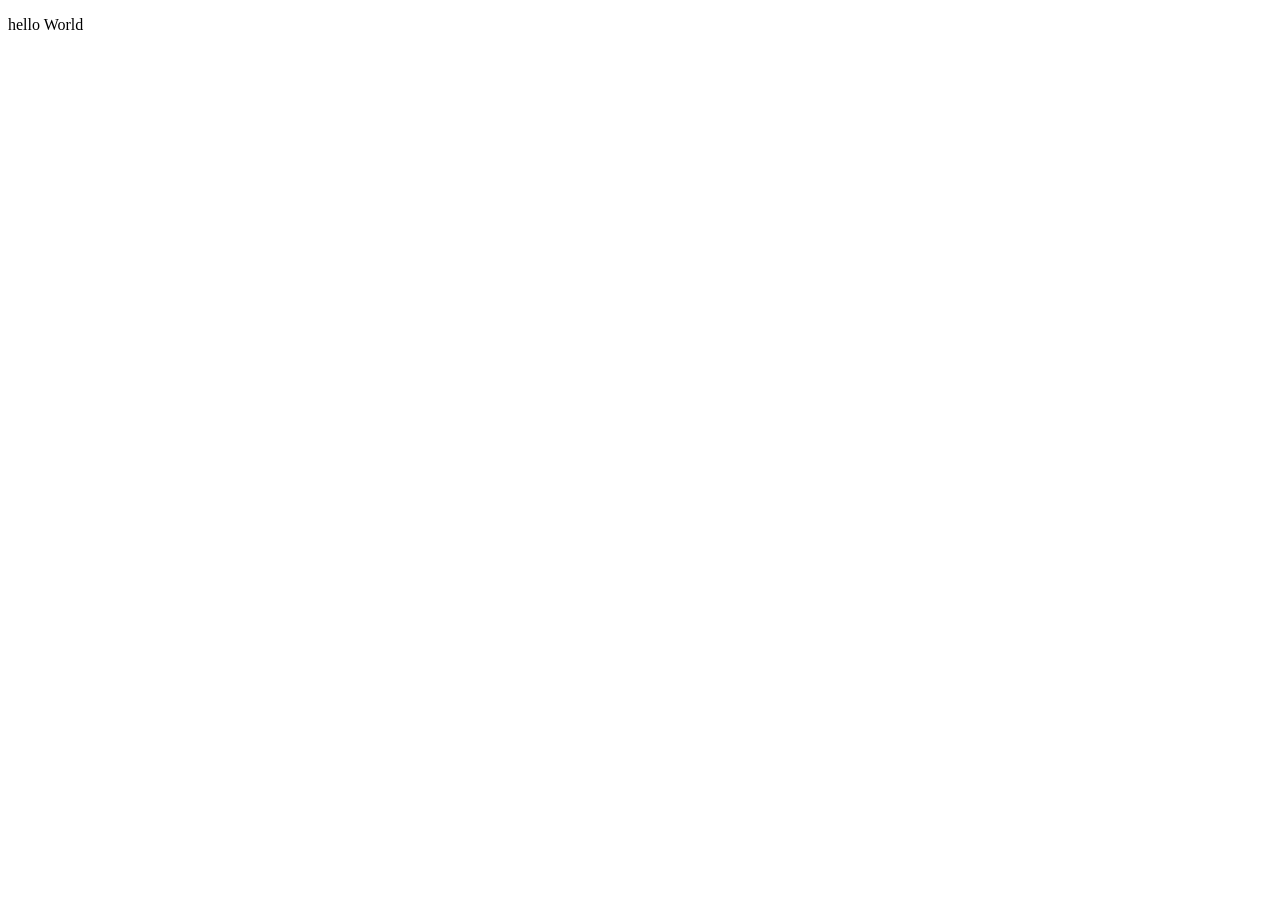
==== public/index.html @ f1180ebc "move index to public" ====
<!DOCTYPE html>
<html lang="en">
<head>
    <meta charset="UTF-8">
    <meta http-equiv="X-UA-Compatible" content="IE=edge">
    <meta name="viewport" content="width=device-width, initial-scale=1.0">
    <title>Foodies</title>
</head>
<body>
    <p>hello World</p>
</body>
</html>
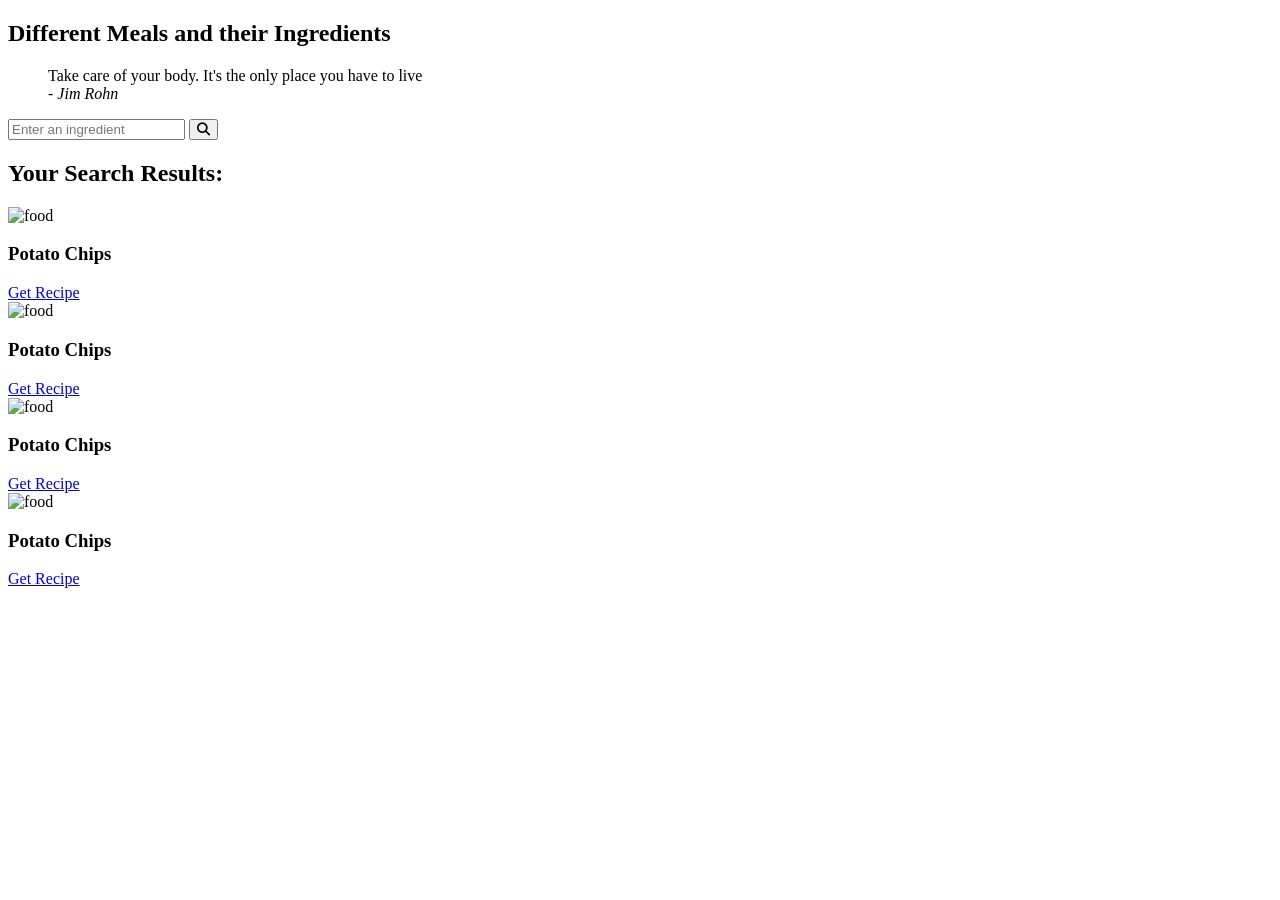
==== commit 6141c907: "created different class and ID in html file." ====
--- a/public/index.html
+++ b/public/index.html
@@ -1,12 +1,88 @@
 <!DOCTYPE html>
 <html lang="en">
-<head>
-    <meta charset="UTF-8">
-    <meta http-equiv="X-UA-Compatible" content="IE=edge">
-    <meta name="viewport" content="width=device-width, initial-scale=1.0">
-    <title>Foodies</title>
-</head>
-<body>
-    <p>hello World</p>
-</body>
-</html>+  <head>
+    <meta charset="UTF-8" />
+    <meta http-equiv="X-UA-Compatible" content="IE=edge" />
+    <meta name="viewport" content="width=device-width, initial-scale=1.0" />
+    <title>Different Meals and their Ingredients</title>
+    <link
+      rel="stylesheet"
+      href="https://cdnjs.cloudflare.com/ajax/libs/font-awesome/6.1.1/css/all.min.css"
+      integrity="sha512-KfkfwYDsLkIlwQp6LFnl8zNdLGxu9YAA1QvwINks4PhcElQSvqcyVLLD9aMhXd13uQjoXtEKNosOWaZqXgel0g=="
+      crossorigin="anonymous"
+      referrerpolicy="no-referrer"
+    />
+    <link rel="stylesheet" href="style.css" />
+  </head>
+
+  <body>
+    <div class=" container">
+        <div class="meal-wrapper">
+            <div class="meal-search">
+                <h2 class="title">Different Meals and their Ingredients</h2>
+                <blockquote>Take care of your body. It's the only place you have to live<br>
+                    <cite>- Jim Rohn</cite>
+                </blockquote>
+                <div class="meal-search-box">
+                    <input type = "text" class="search-control"
+                    placeholder="Enter an ingredient" id = "search-input">
+                    <button type = "submit" class= "search-btn btn" id = "search-btn">
+                        <i class= "fas fa-search"></i>
+                    </button>
+                </div>
+            </div>
+
+            <div class="meal-result">
+                <h2 class="title">Your Search Results:</h2>
+                <div id = "meal">
+                    <!--meal item-->
+                    <div class="meal-item">
+                        <div class="meal-img">
+                            <img src="food.jpg" alt = "food">                    
+                        </div>
+                        <div class="meal name">
+                            <h3>Potato Chips</h3>
+                            <a href="#" class="recipe-btn">Get Recipe</a>
+                        </div>
+                    </div>
+                    <!--end of meal-->
+                    <!--meal item-->
+                    <div class="meal-item">
+                        <div class="meal-img">
+                            <img src="food.jpg" alt = "food">                    
+                        </div>
+                        <div class="meal name">
+                            <h3>Potato Chips</h3>
+                            <a href="#" class="recipe-btn">Get Recipe</a>
+                        </div>
+                    </div>
+                    <!--end of meal-->
+                    <!--meal item-->
+                    <div class="meal-item">
+                        <div class="meal-img">
+                            <img src="food.jpg" alt = "food">                    
+                        </div>
+                        <div class="meal name">
+                            <h3>Potato Chips</h3>
+                            <a href="#" class="recipe-btn">Get Recipe</a>
+                        </div>
+                    </div>
+                    <!--end of meal-->
+                    <!--meal item-->
+                    <div class="meal-item">
+                        <div class="meal-img">
+                            <img src="food.jpg" alt = "food">                    
+                        </div>
+                        <div class="meal name">
+                            <h3>Potato Chips</h3>
+                            <a href="#" class="recipe-btn">Get Recipe</a>
+                        </div>
+                    </div>
+                    <!--end of meal-->
+                </div>
+            </div>
+        </div>
+    </div>
+    <script src="script.js"></script>
+  </body>
+</html>
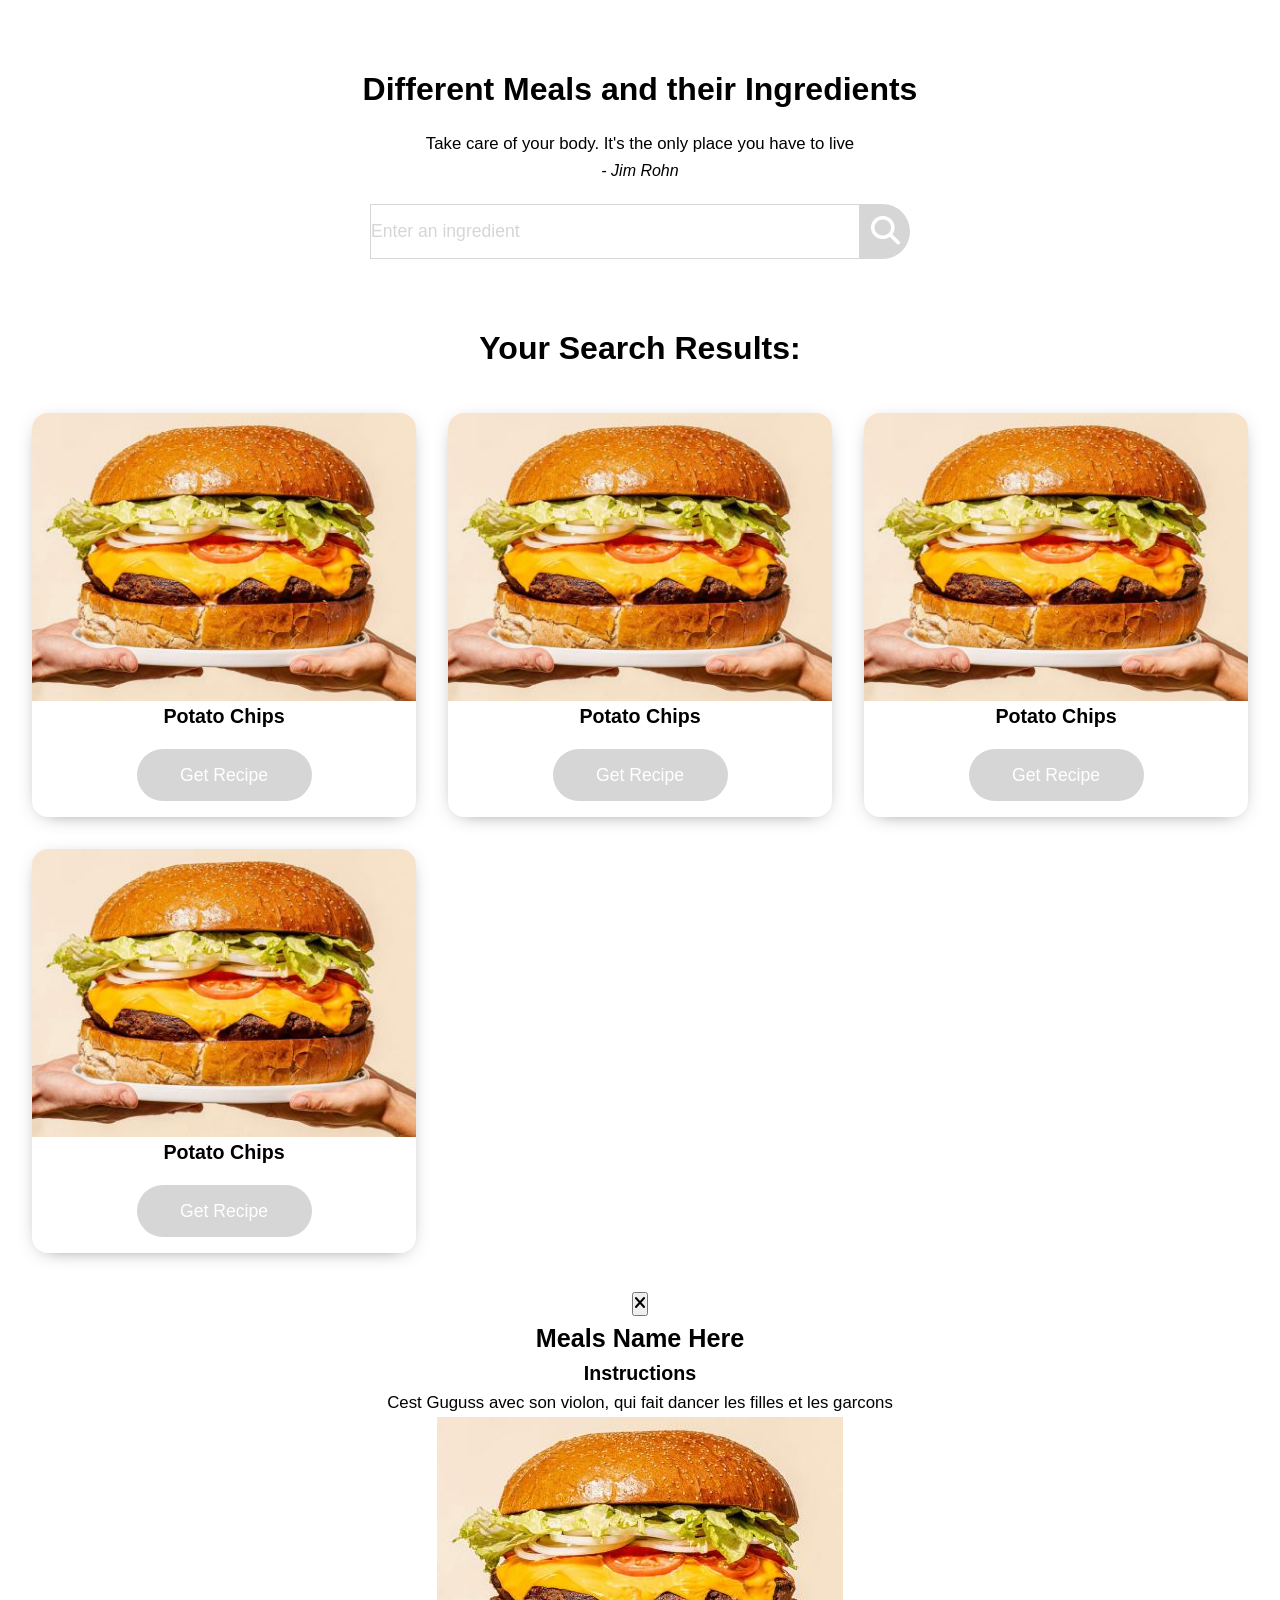
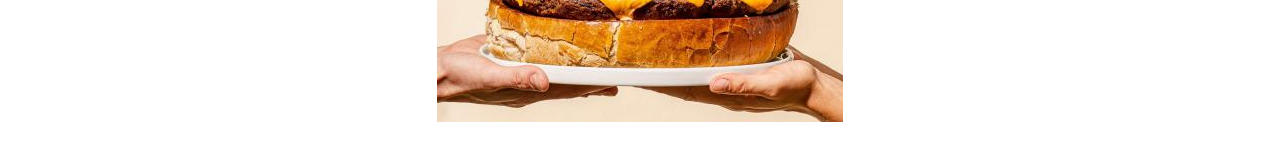
==== commit 2e281fdf: "created section to add instructions of meals" ====
--- a/public/index.html
+++ b/public/index.html
@@ -81,6 +81,24 @@
                     <!--end of meal-->
                 </div>
             </div>
+        <div class="meal-details">
+            <!--recipe close btn-->
+            <button type = "button" class="btn recipe-close-btn" id="recipe-close-btn">
+                <i class ="fas fa-times"></i>
+            </button>
+            <!--meal content-->
+            <div class="meal-details-content">
+                <h2 class="recipe-title"> Meals Name Here</h2>
+                <p class="recipe-category> Category Name"></p>
+                <div class="recipe-instruct">
+                    <h3>Instructions</h3>
+                    <p> Cest Guguss avec son violon, qui fait dancer les filles et les garcons</p>
+                </div>
+                <div class="recipe-meal-img">
+                    <img src="food.jpg" alt="">
+                </div>
+            </div>
+        </div>    
         </div>
     </div>
     <script src="script.js"></script>
--- a/public/style.css
+++ b/public/style.css
@@ -0,0 +1,184 @@
+@import url('https://fonts.googleapis.com/css2?family=Signika+Negative:wght@300;500;700&display=swap');
+
+*{
+    padding: 0;
+    margin: 0;
+    box-sizing: border-box;
+}
+
+:root{
+    --tenne-tawny: #d6d6d6;
+
+}
+
+body{
+    font-weight: 300;
+    font-size: 1.05rem;
+    line-height: 1.6;
+    font-family: 'Poppins', sans-serif;
+}
+
+.btn{
+    font-family: inherit;
+    cursor: pointer;
+    outline: 0;
+    font-size: 1.05rem;
+}
+
+.text{
+    opacity: 0.8;
+}
+
+.title{
+    font-size: 2rem;
+    margin-bottom: 1rem;
+}
+
+.container{
+    min-height: 100vh;
+}
+
+.meal-wrapper{
+    max-width: 1280px;
+    margin: 0 auto;
+    padding: 2rem;
+    background: #fff;
+    text-align: center;
+}
+
+.meal-search{
+    margin: 2rem 0;
+}
+
+.meal-search cite{
+    font-size: 1rem;
+}
+
+.meal-search-box{
+    margin: 1.2rem 0;
+    display: flex;
+    align-items: stretch;
+}
+
+.search-control,
+.search-btn{
+    width: 100%;
+}
+
+.search-control{
+    padding: 0 1 rem;
+    font-size: 1.1rem;
+    font-family: inherit;
+    outline: 0;
+    border: 1px solid var(--tenne-tawny);
+    color: var(--tenne-tawny);
+    border-top-left-radius: 2 rem;
+}
+
+.search-control::placeholder{
+    color: var(--tenne-tawny);
+}
+
+.search-btn{
+    width: 55px;
+    height: 55px;
+    font-size: 1.8rem;
+    background: var(--tenne-tawny);
+    color: #fff;
+    border: none;
+    border-top-right-radius: 2rem;
+    border-bottom-right-radius: 2rem;
+    transition: all 0.4s linear;
+    -webkit-transition: all 0.4s linear;
+    -moz-transition: all 0.4s linear;
+    -ms-transition: all 0.4s linear;
+    -o-transition: all 0.4s linear;
+}
+
+.search-btn:hover{
+    background: var(--tenne-tawny);
+}
+
+.meal-result{
+    margin-top: 4rem;
+}
+
+#meal{
+    margin: 2.4rem 0;
+}
+
+.meal-item{
+    border-radius: 1rem;
+    -webkit-border-radius: 1rem;
+    -moz-border-radius: 1rem;
+    -ms-border-radius: 1rem;
+    -o-border-radius: 1rem;
+    overflow: hidden;
+    box-shadow: 0 4px 21px -12px rgba(0, 0, 0, 0.79);
+    margin: 2rem 0;
+}
+
+.meal-img img{
+    width: 100%;
+    display: block;
+}
+
+.meal-name {
+    padding: 1.5rem 0.5rem;
+}
+
+.meal-name h3 {
+    font-size: 1.4rem;
+}
+
+.recipe-btn{
+    text-decoration: none;
+    color: #fff;
+    background: var(--tenne-tawny);
+    font-weight: 500;
+    font-size: 1.1rem;
+    padding: 0.75rem 0;
+    display: block;
+    width: 175px;
+    margin: 1rem auto;
+    border-radius: 2rem;
+    -webkit-border-radius: 2rem;
+    -moz-border-radius: 2rem;
+    -ms-border-radius: 2rem;
+    -o-border-radius: 2rem;
+    transition: all 0.4s linear;
+    -webkit-transition: all 0.4s linear;
+    -moz-transition: all 0.4s linear;
+    -ms-transition: all 0.4s linear;
+    -o-transition: all 0.4s linear;
+}
+
+.recipe-btn::hover{
+    background: var(--tenne-tawny);    
+}
+
+@media screen and (min-width: 600px) {
+    .meal-search-box{
+        width: 540px;
+        margin-left: auto;
+        margin-right: auto;
+    }
+}
+
+@media screen and (min-width:768px) {
+    #meal{
+        display: grid;
+        grid-template-columns: repeat(2, 1fr);
+        gap: 2rem
+        ;
+    }   
+    .meal-item{
+        margin: 0;
+    } 
+}
+
+@media screen and (min-width: 992px) {
+    #meal{
+        grid-template-columns: repeat(3,1fr);
+    }    
+}
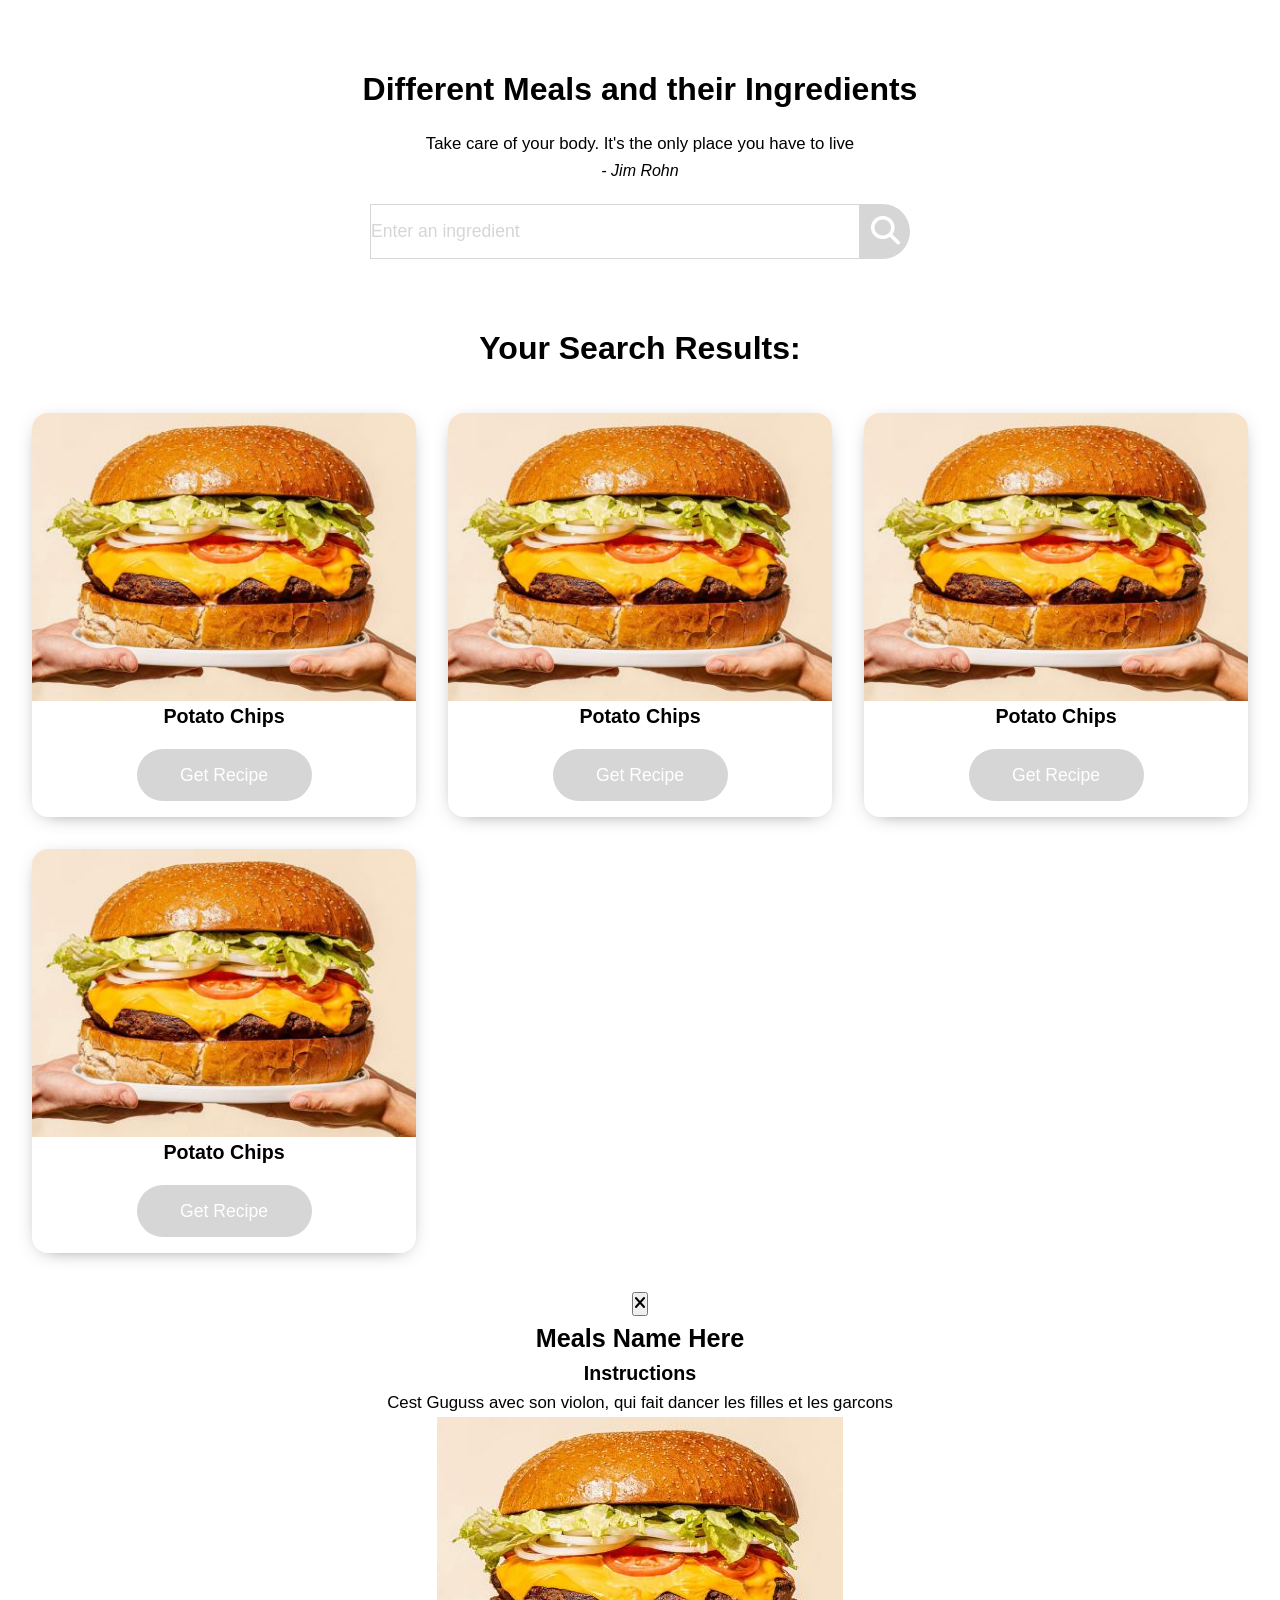
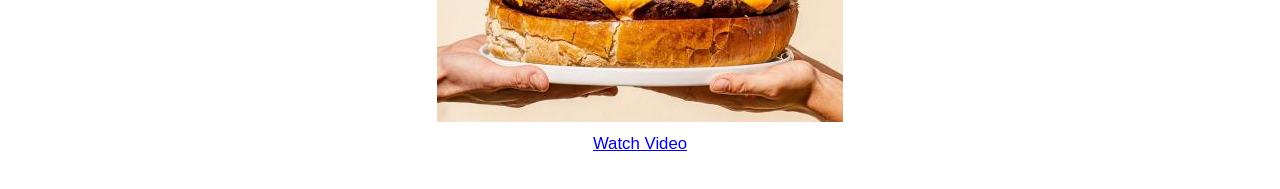
==== commit 99c4ba6b: "added different search result boxes" ====
--- a/public/index.html
+++ b/public/index.html
@@ -97,6 +97,9 @@
                 <div class="recipe-meal-img">
                     <img src="food.jpg" alt="">
                 </div>
+                <div class="recipe-link">
+                    <a href = "#" target = "_blank">Watch Video</a>
+                </div>
             </div>
         </div>    
         </div>
--- a/public/style.css
+++ b/public/style.css
@@ -157,6 +157,7 @@
     background: var(--tenne-tawny);    
 }
 
+
 @media screen and (min-width: 600px) {
     .meal-search-box{
         width: 540px;
